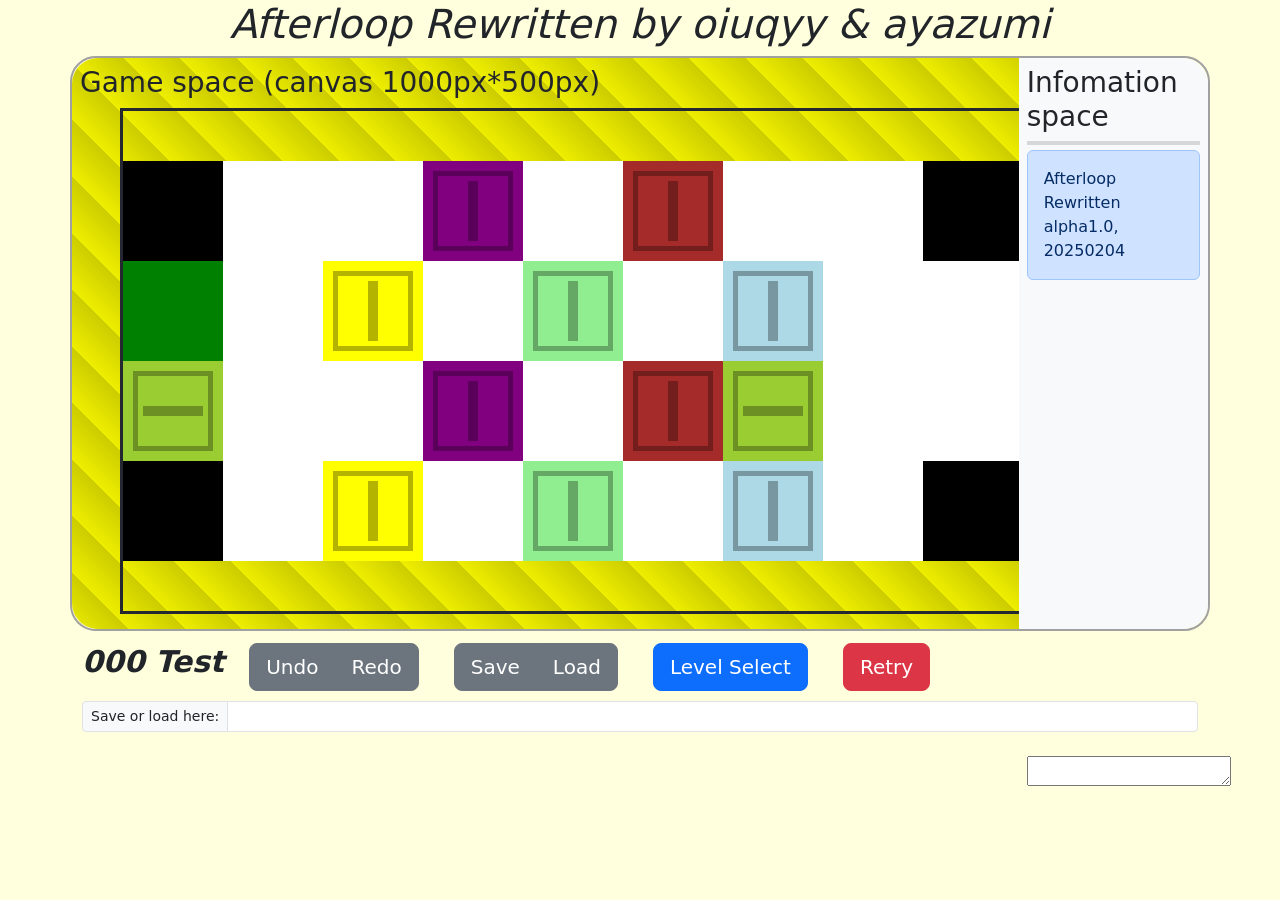
==== index.html @ 68471f94 "this is alpha1.0 and it's not playable now." ====
<!doctype html>
<html lang="en">

<head>
  <meta charset="utf-8">
  <meta name="viewport" content="width=device-width, initial-scale=1">
  <title>Afterloop Rewritten alpha1.0</title>
  <!-- <link href="https://cdn.jsdelivr.net/npm/bootstrap@5.3.3/dist/css/bootstrap.min.css" rel="stylesheet" integrity="sha384-QWTKZyjpPEjISv5WaRU9OFeRpok6YctnYmDr5pNlyT2bRjXh0JMhjY6hW+ALEwIH" crossorigin="anonymous"> -->
  <link href="bootstrap/bootstrap.min.css" rel="stylesheet">
  <script src="jquery-3.7.1.min.js"></script>
  <style>
    body {
      background-color: #ffd;
    }

    #Game_space {
      background: repeating-linear-gradient(45deg, #ee0, #cc0 40px);
    }

    #big_container {
      border: 2px solid #a1a1a1;
      border-radius: 26px;
    }
  </style>
</head>

<body>
  <h1 style="text-align: center;"><i>Afterloop Rewritten by oiuqyy & ayazumi</i></h1>

  <div class="container" id="big_container">
    <div class="row">
      <div class="col-10 p-2" id="Game_space" style="border-radius: 26px 0px 0px 26px;">
        <h3>Game space (canvas 1000px*500px)</h3>
        <canvas id="Canvas" width="1000" height="500"
          style="border:3px solid #252831; margin-left: 40px;"></canvas><!--游戏主体部分-->
      </div>

      <div class="col-2 bg-light p-2" id="info" style="border-radius: 0px 26px 26px 0px">
        <div style="border-bottom-width: 4px; border-color: #d6d7d9; border-bottom-style: solid;">
          <h3>Infomation space</h3>
        </div>
        <div class="information_column" , style="overflow: auto;height: 460px;">
          <div id="information_adding_place" style="margin-top: 5px;">
            <!--此处通过js添加bootstrap信息提示框-->
          </div>
          <textarea rows='1' id="command" name="input_area"
            style="position: absolute; bottom: 114px;width: 204px;"></textarea>
        </div>
      </div>
    </div>
  </div>

  <div class="container" id="small_container" style="margin-top: 8px;"><!--按钮组-->
    <span style="font-size:30px;margin-right: 20px;"><b><i id="level_name">/</i></b></span>
    <div class="btn-group btn-group-lg">
      <button type="button" class="btn btn-secondary" onclick="undo()">Undo</button>
      <button type="button" class="btn btn-secondary" onclick="redo()">Redo</button>
    </div>
    <div class="btn-group btn-group-lg" style="margin-left: 30px;">
      <button type="button" class="btn btn-secondary" onclick="exportLevel()">Save</button>
      <button type="button" class="btn btn-secondary" onclick="importLevel()">Load</button>
    </div>
    <div class="btn-group btn-group-lg" style="margin-left: 30px;">
      <button type="button" class="btn btn-primary">Level Select</button>
    </div>
    <div class="btn-group btn-group-lg" style="margin-left: 30px;">
      <button type="button" class="btn btn-danger">Retry</button>
    </div>
    <div class="input-group input-group-sm mb-3" style="margin-top: 10px;">
      <span class="input-group-text">Save or load here: </span>
      <input type="text" class="form-control" id="save_load_area">
    </div>
  </div>
  <!-- <script src="https://cdn.jsdelivr.net/npm/bootstrap@5.3.3/dist/js/bootstrap.bundle.min.js" integrity="sha384-YvpcrYf0tY3lHB60NNkmXc5s9fDVZLESaAA55NDzOxhy9GkcIdslK1eN7N6jIeHz" crossorigin="anonymous"></script> -->
  <link href="bootstrap/bootstrap.min.js">
  <script src="main.js"></script>
  <script src="canvas_manager.js"></script>
  <script src="information_manager.js"></script>
  <script src="button_manager.js"></script>
  <script type="text/javascript">
    window.onload = function () {
      init();
    }
    document.addEventListener('keydown', function (event) {  //这段代码不知道为什么
        console.log(123123);
        if (event.keyCode === 38) {
          level.move(1);
        } else if (event.keyCode === 40) {
          level.move(2);
        } else if (event.keyCode === 37) {
          level.move(3);
        } else if (event.keyCode === 39) {
          level.move(4);
        }
    });
  </script>

</body>

</html>
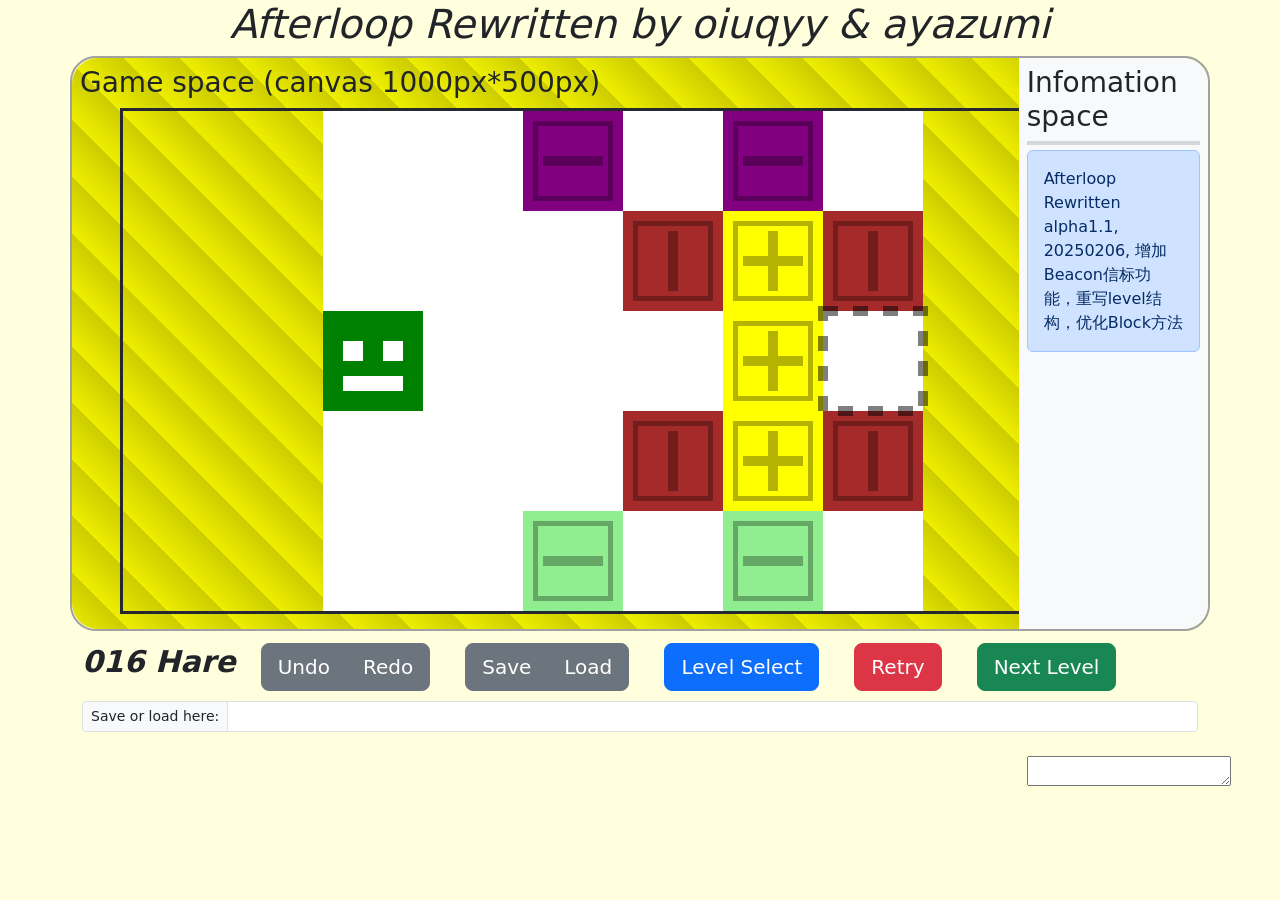
==== commit 1e31ae96: "update beacons & stars, and write getmovelist" ====
--- a/index.html
+++ b/index.html
@@ -11,6 +11,7 @@
   <style>
     body {
       background-color: #ffd;
+      overflow: hidden;  /*设定页面不可下拉*/
     }
 
     #Game_space {
@@ -66,6 +67,9 @@
     <div class="btn-group btn-group-lg" style="margin-left: 30px;">
       <button type="button" class="btn btn-danger">Retry</button>
     </div>
+    <div class="btn-group btn-group-lg" style="margin-left: 30px;">
+      <button type="button" class="btn btn-success" onclick="nextLevel()">Next Level</button>
+    </div>
     <div class="input-group input-group-sm mb-3" style="margin-top: 10px;">
       <span class="input-group-text">Save or load here: </span>
       <input type="text" class="form-control" id="save_load_area">
@@ -77,20 +81,20 @@
   <script src="canvas_manager.js"></script>
   <script src="information_manager.js"></script>
   <script src="button_manager.js"></script>
+  <script src="level_data.js"></script>
   <script type="text/javascript">
     window.onload = function () {
       init();
     }
-    document.addEventListener('keydown', function (event) {  //这段代码不知道为什么
-        console.log(123123);
-        if (event.keyCode === 38) {
-          level.move(1);
-        } else if (event.keyCode === 40) {
-          level.move(2);
-        } else if (event.keyCode === 37) {
-          level.move(3);
-        } else if (event.keyCode === 39) {
-          level.move(4);
+    document.addEventListener('keydown', function (event) {  //这段代码不知道为什么只能加在这里
+        if (event.keyCode === 38) {  //up
+          level.move("up");
+        } else if (event.keyCode === 40) {  //down
+          level.move("down");
+        } else if (event.keyCode === 37) {  //left
+          level.move("left");
+        } else if (event.keyCode === 39) {  //right
+          level.move("right");
         }
     });
   </script>
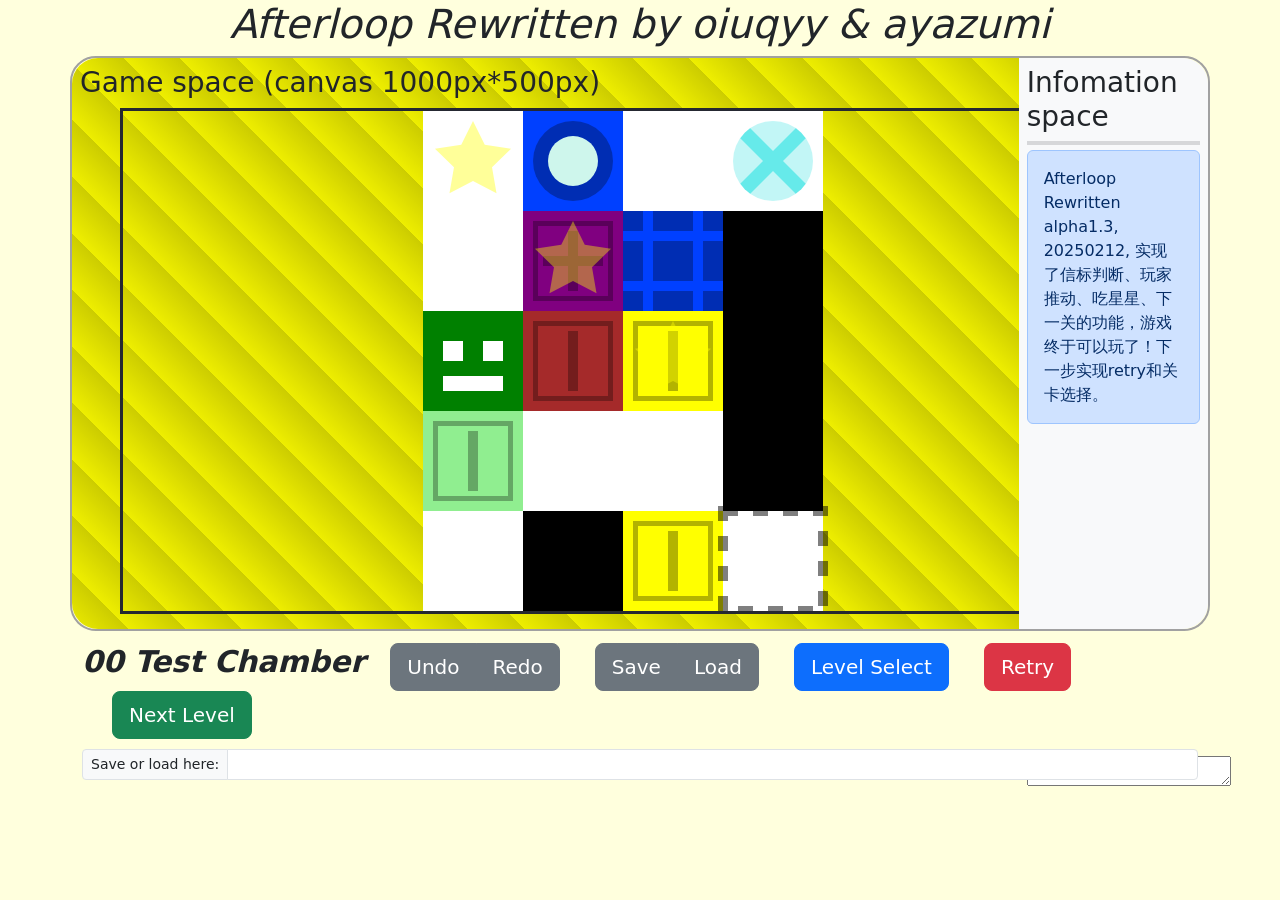
==== commit 9cd34edb: "The game is now playable. Logics added." ====
--- a/index.html
+++ b/index.html
@@ -65,7 +65,7 @@
       <button type="button" class="btn btn-primary">Level Select</button>
     </div>
     <div class="btn-group btn-group-lg" style="margin-left: 30px;">
-      <button type="button" class="btn btn-danger">Retry</button>
+      <button type="button" class="btn btn-danger" onclick="retry()">Retry</button>
     </div>
     <div class="btn-group btn-group-lg" style="margin-left: 30px;">
       <button type="button" class="btn btn-success" onclick="nextLevel()">Next Level</button>
